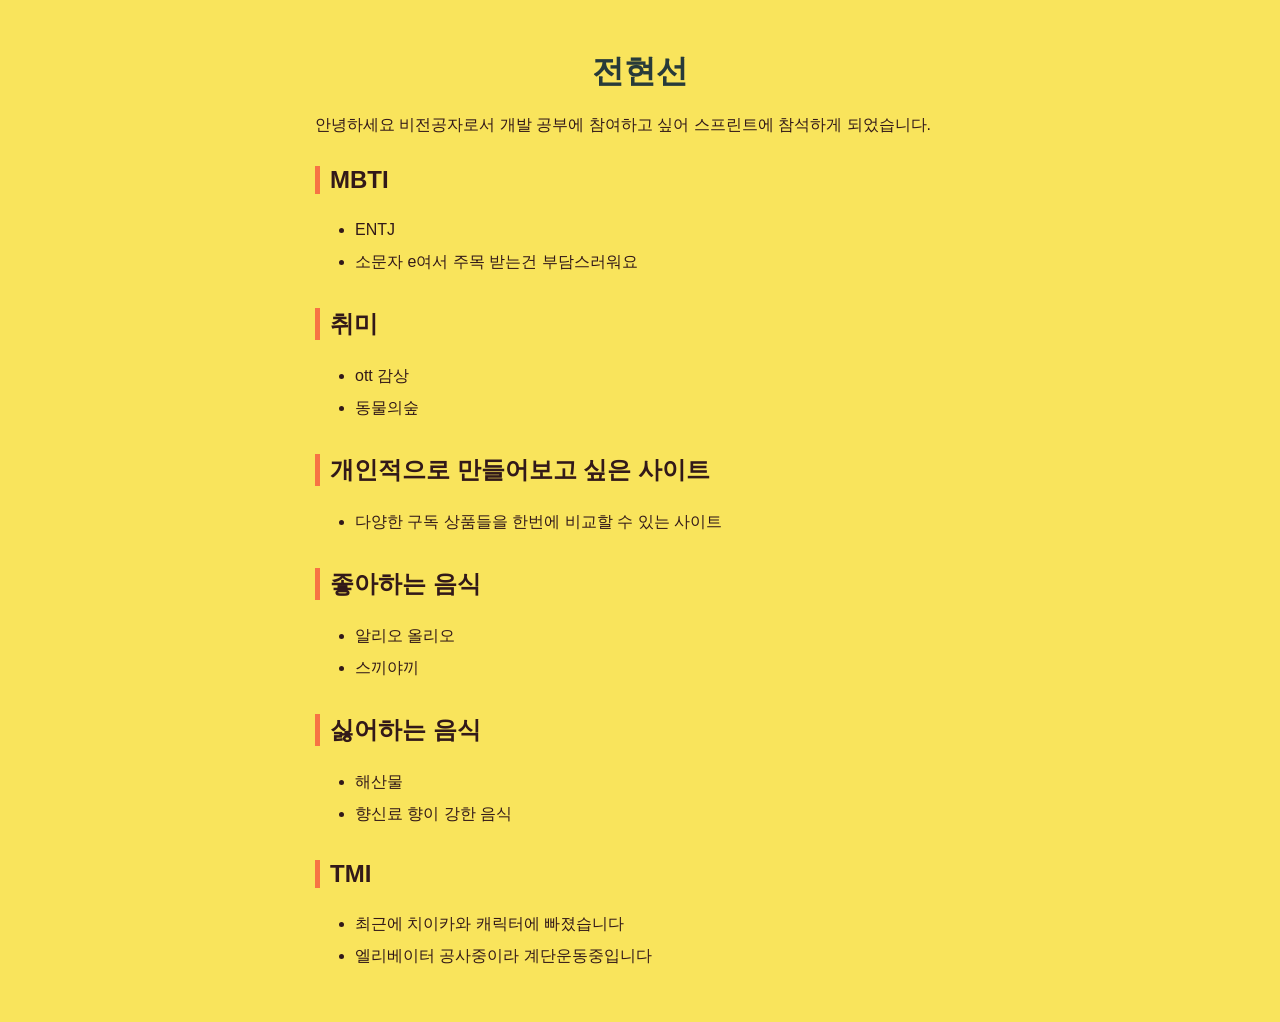
==== hyeonseon.html @ 163d047d "feat: 전현선소개페이지추가" ====
<!doctype html>
<html lang="ko">
  <head>
    <meta charset="UTF-8" />
    <title>자기소개</title>
    <style>
      body {
        font-family: sans-serif;
        max-width: 650px;
        margin: 50px auto;
        background-color: #f9e45c;
        color: #321919;
      }
      h1 {
        text-align: center;
        font-size: 2rem;
        color: #283b3a;
      }
      h2 {
        border-left: 5px solid #f77344;
        padding-left: 10px;
        margin-top: 30px;
      }
      li {
        line-height: 2;
      }
    </style>
  </head>
  <body>
    <h1>전현선</h1>
    <p>
      안녕하세요 비전공자로서 개발 공부에 참여하고 싶어 스프린트에 참석하게
      되었습니다.
    </p>

    <h2>MBTI</h2>
    <ul>
      <li>ENTJ</li>
      <li>소문자 e여서 주목 받는건 부담스러워요</li>
    </ul>

    <h2>취미</h2>
    <ul>
      <li>ott 감상</li>
      <li>동물의숲</li>
    </ul>

    <h2>개인적으로 만들어보고 싶은 사이트</h2>
    <ul>
      <li>다양한 구독 상품들을 한번에 비교할 수 있는 사이트</li>
    </ul>
    <h2>좋아하는 음식</h2>
    <ul>
      <li>알리오 올리오</li>
      <li>스끼야끼</li>
    </ul>
    <h2>싫어하는 음식</h2>
    <ul>
      <li>해산물</li>
      <li>향신료 향이 강한 음식</li>
    </ul>

    <h2>TMI</h2>
    <ul>
      <li>최근에 치이카와 캐릭터에 빠졌습니다</li>
      <li>엘리베이터 공사중이라 계단운동중입니다</li>
    </ul>
  </body>
</html>
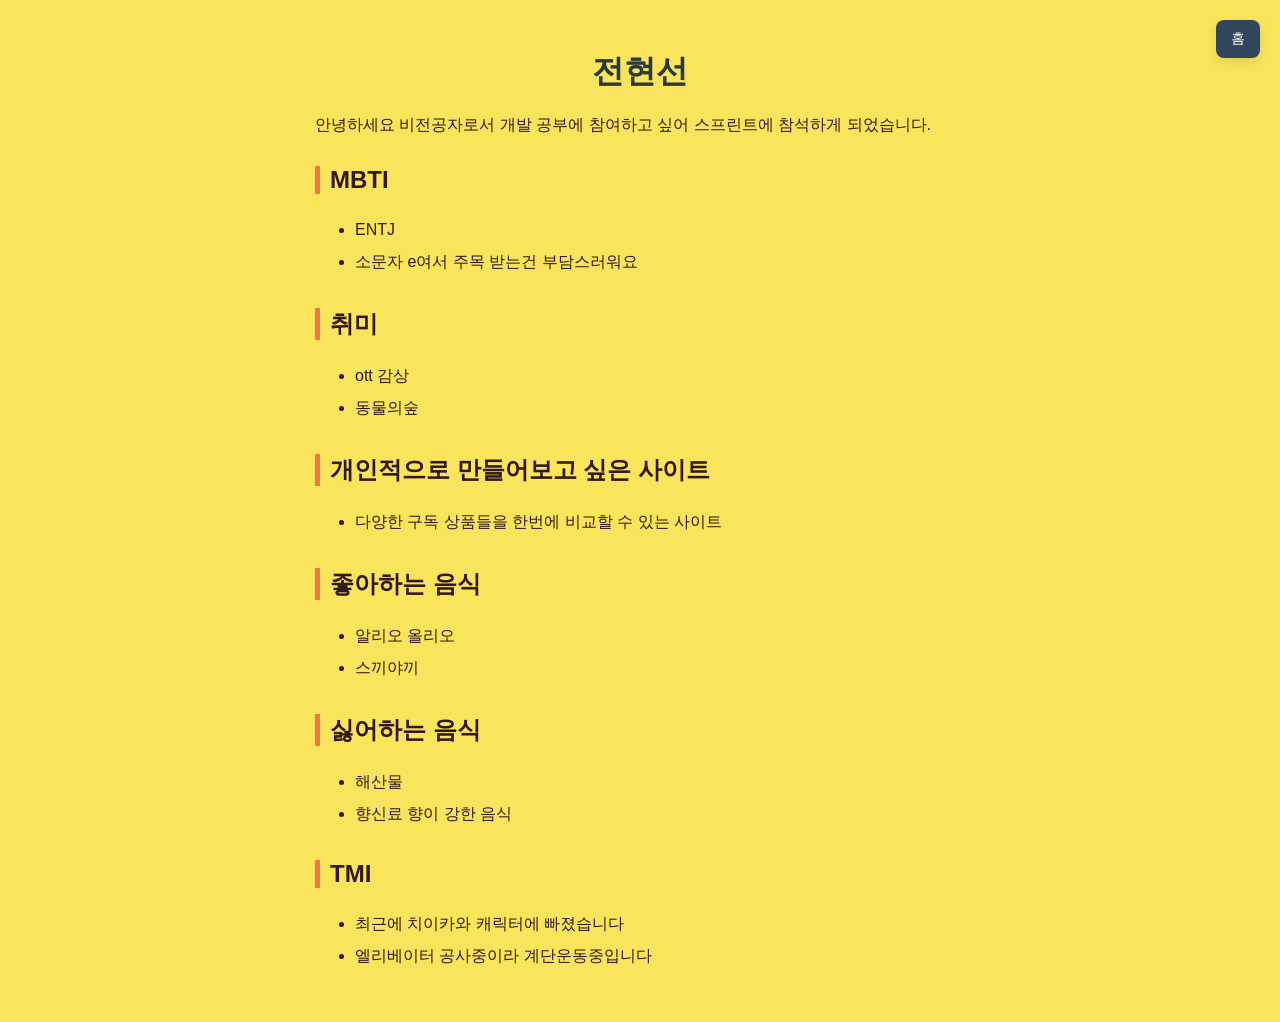
==== commit ab06accc: "홈버튼수정" ====
--- a/hyeonseon.html
+++ b/hyeonseon.html
@@ -24,9 +24,23 @@
       li {
         line-height: 2;
       }
+      .home-btn {
+        position: fixed;
+        top: 20px;
+        right: 20px;
+        background: #32465b;
+        color: white;
+        padding: 10px 15px;
+        border-radius: 8px;
+        text-decoration: none;
+        font-size: 14px;
+        box-shadow: 0 4px 10px rgba(0, 0, 0, 0.1);
+        transition: 0.2s;
+      }
     </style>
   </head>
   <body>
+    <a href="index.html" class="home-btn">홈</a>
     <h1>전현선</h1>
     <p>
       안녕하세요 비전공자로서 개발 공부에 참여하고 싶어 스프린트에 참석하게
